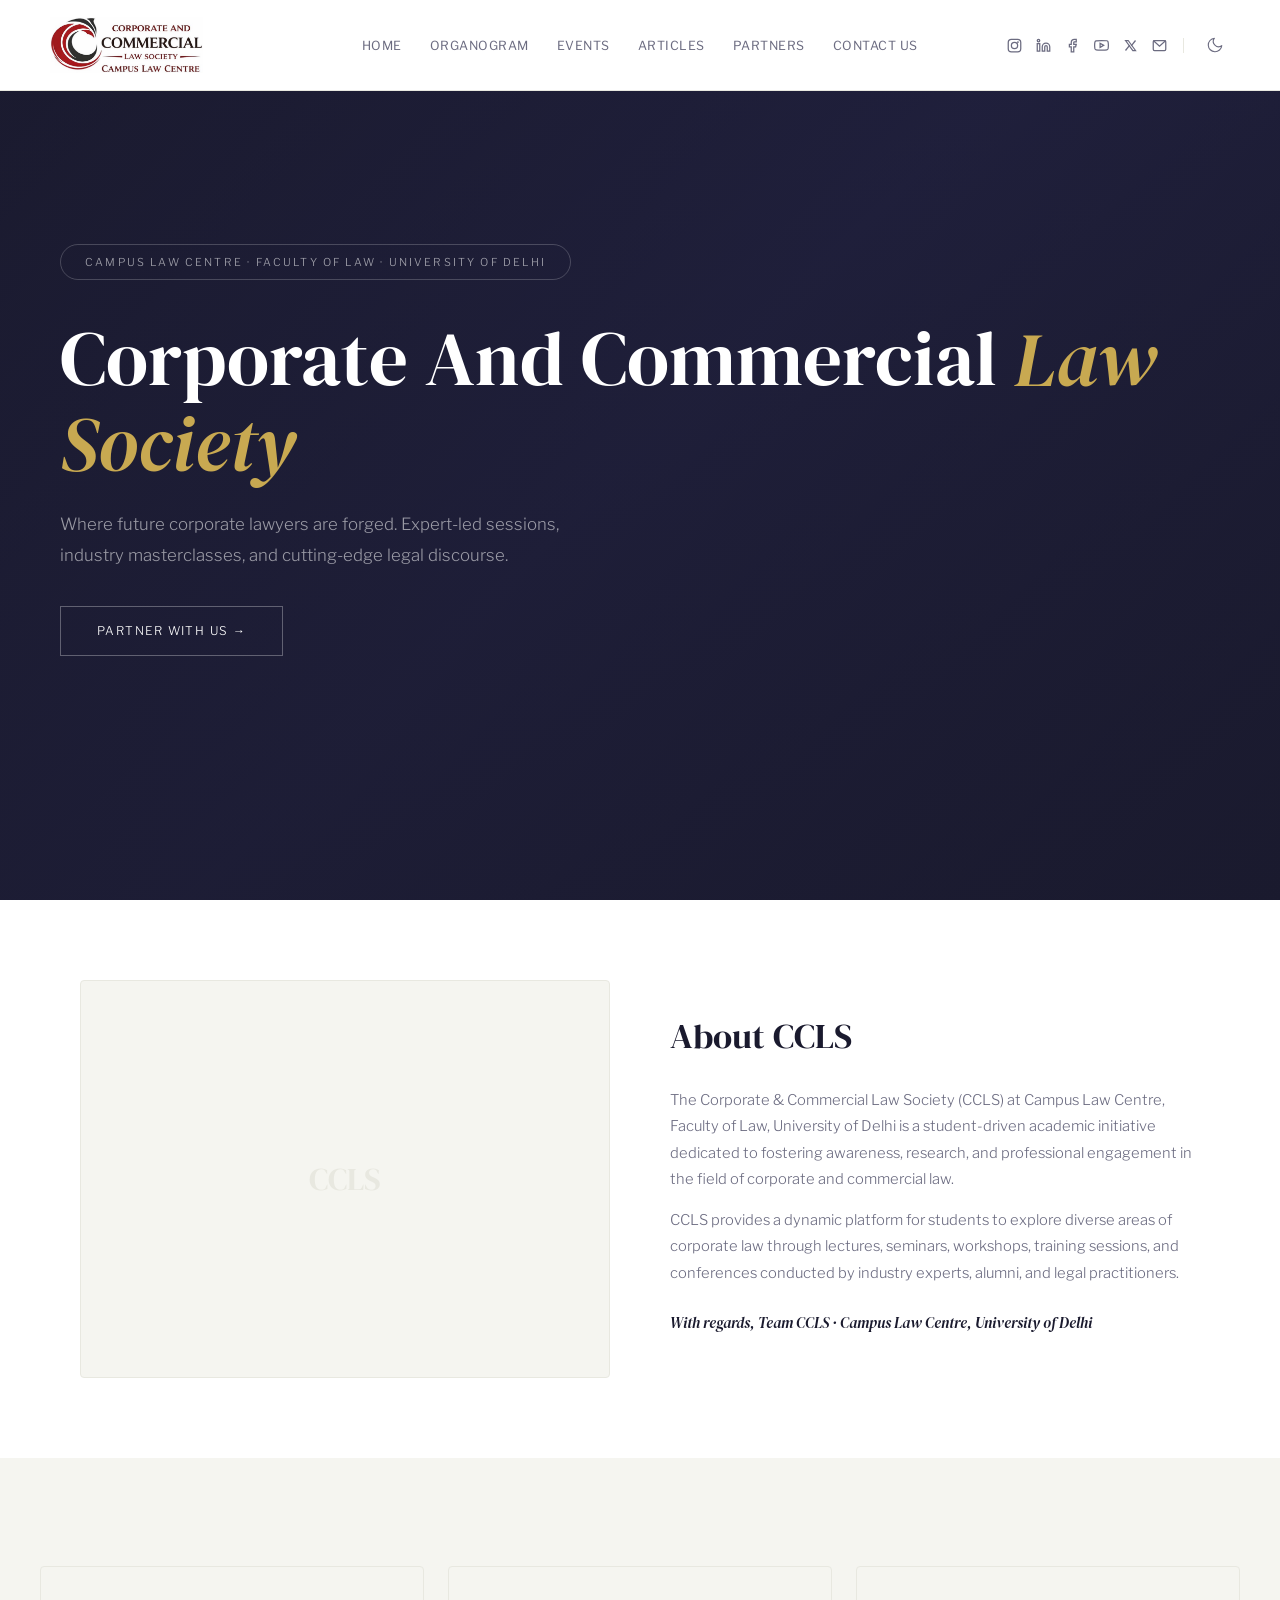
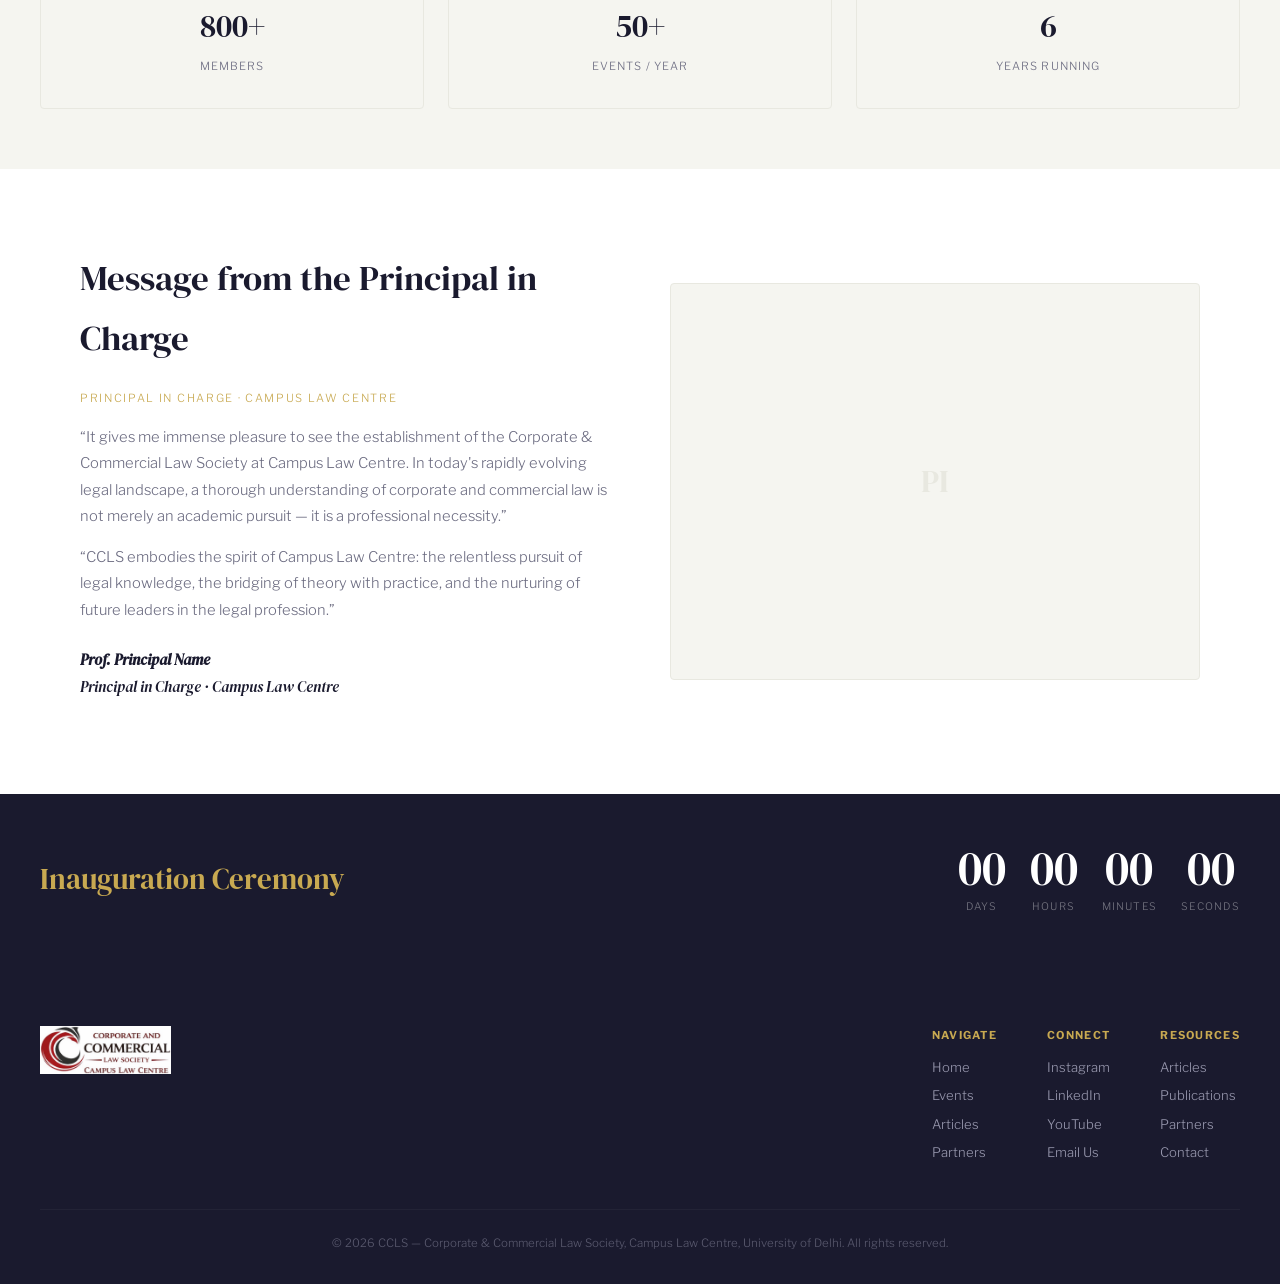
==== index.html @ e7af4789 "Initial website setup with content bridge and article detail page" ====
﻿<!DOCTYPE html>
<html lang="en">
<head>
<meta charset="UTF-8">
<meta name="viewport" content="width=device-width, initial-scale=1.0">
<title>Home &mdash; CCLS | Corporate &amp; Commercial Law Society</title>
<script>
(function(){var t=localStorage.getItem('ccls-theme');if(t==='dark')document.documentElement.setAttribute('data-theme','dark')})();
</script>
<link href="https://fonts.googleapis.com/css2?family=DM+Serif+Display:ital@0;1&family=Libre+Franklin:wght@300;400;500;600&display=swap" rel="stylesheet">
<style>
  :root {
    --bg: #FFFFFF;
    --bg-alt: #F5F5F0;
    --text: #1A1A2E;
    --text-muted: #6B6B80;
    --accent: #1A1A2E;
    --accent-light: #2D2D5E;
    --gold: #C8A951;
    --white: #FFFFFF;
    --border: #E8E8E0;
    --nav-bg: rgba(255,255,255,0.97);
    --footer-bg: #1A1A2E;
    --footer-text: #9A9AB0;
    --transition: 0.35s ease;
  }
  [data-theme="dark"] {
    --bg: #0F0F1A;
    --bg-alt: #1A1A2E;
    --text: #E8E8F0;
    --text-muted: #9A9AB0;
    --accent: #E8E8F0;
    --accent-light: #2D2D5E;
    --border: #2D2D5E;
    --nav-bg: rgba(15,15,26,0.97);
    --footer-bg: #0A0A14;
    --footer-text: #6B6B80;
    --white: #0F0F1A;
  }
  [data-theme="dark"] nav { background:rgba(15,15,26,0.97); border-bottom-color:#2D2D5E; }
  [data-theme="dark"] .nav-links a { color:#9A9AB0; }
  [data-theme="dark"] .nav-links a:hover, [data-theme="dark"] .nav-links a.active { color:#E8E8F0; }
  [data-theme="dark"] .mobile-menu { background:#0F0F1A; border-bottom-color:#2D2D5E; }
  [data-theme="dark"] .mobile-menu a { color:#9A9AB0; border-bottom-color:#2D2D5E; }
  [data-theme="dark"] .hamburger span { background:#E8E8F0; }
  [data-theme="dark"] .nav-social { border-right-color:#2D2D5E; }
  [data-theme="dark"] .theme-toggle { color:#9A9AB0; }
  [data-theme="dark"] .theme-toggle:hover { color:#E8E8F0; }
  [data-theme="dark"] .section-alt { background:var(--bg-alt); }
  [data-theme="dark"] .stat-item { border-color:#2D2D5E; }
  [data-theme="dark"] .stat-number { color:#E8E8F0; }
  [data-theme="dark"] .event-card { border-color:#2D2D5E; }
  [data-theme="dark"] .event-date { background:#0F0F1A; }
  [data-theme="dark"] .event-date strong { color:#E8E8F0; }
  [data-theme="dark"] .article-card { border-color:#2D2D5E; }
  [data-theme="dark"] .split-img-placeholder { background:#1A1A2E; border-color:#2D2D5E; color:#2D2D5E; }
  [data-theme="dark"] .partner-logo { background:#1A1A2E; border-color:#2D2D5E; }
  [data-theme="dark"] .partner-logo img { filter:brightness(0) invert(1) opacity(0.7); }
  [data-theme="dark"] .team-card .photo { background:#1A1A2E; border-color:#2D2D5E; }
  [data-theme="dark"] .contact-form input,
  [data-theme="dark"] .contact-form textarea,
  [data-theme="dark"] .contact-form select { background:#1A1A2E; border-color:#2D2D5E; color:#E8E8F0; }

  .theme-toggle { background:none; border:none; cursor:pointer; color:#6B6B80; padding:6px; display:flex; align-items:center; transition:color var(--transition); flex-shrink:0; }
  .theme-toggle:hover { color:#1A1A2E; }

  * { margin:0; padding:0; box-sizing:border-box; }
  html { scroll-behavior:smooth; }
  body { font-family:'Libre Franklin',sans-serif; background:var(--bg); color:var(--text); line-height:1.7; font-weight:300; }

  /* NAV */
  nav { position:fixed; top:0; width:100%; z-index:1000; background:#FFFFFF;
    border-bottom:1px solid #E8E8E0; }
  .nav-inner { max-width:1400px; margin:0 auto; padding:0 50px; height:90px;
    display:grid; grid-template-columns:1fr auto 1fr; align-items:center; gap:20px; }
  .nav-brand { justify-self:start; }
  .nav-links { justify-self:center; }
  .nav-right { justify-self:end; display:flex; align-items:center; }
  .nav-social { display:flex; gap:14px; align-items:center; margin-right:16px; padding-right:16px; border-right:1px solid var(--border); }
  .nav-social a { color:var(--text-muted); transition:color var(--transition); display:flex; }
  .nav-social a:hover { color:var(--text); }

  .nav-brand { display:flex; align-items:center; gap:16px; text-decoration:none; }
  .nav-logo-img { height:56px; width:auto; }
  .nav-brand-text { display:flex; flex-direction:column; line-height:1.15; }
  .nav-brand-text span:first-child { font-family:'DM Serif Display',serif; font-size:1.15rem; font-weight:400; color:#1A1A2E; }
  .nav-brand-text span:last-child { font-size:0.6rem; letter-spacing:0.15em; text-transform:uppercase; color:#6B6B80; }
  .nav-links { display:flex; gap:28px; list-style:none; align-items:center; }
  .nav-links a { text-decoration:none; color:#6B6B80; font-size:0.78rem; font-weight:400;
    letter-spacing:0.04em; text-transform:uppercase; transition:color var(--transition); }
  .nav-links a:hover, .nav-links a.active { color:#1A1A2E; }
  .hamburger { display:none; flex-direction:column; gap:5px; cursor:pointer; background:none; border:none; padding:5px; }
  .hamburger span { width:22px; height:1.5px; background:#1A1A2E; transition:all 0.3s; }
  .mobile-menu { position:fixed; top:90px; left:0; width:100%; background:#FFFFFF;
    border-bottom:1px solid #E8E8E0; padding:24px 50px; display:none; flex-direction:column; gap:16px; z-index:999; box-shadow:0 4px 20px rgba(0,0,0,0.08); }
  .mobile-menu.open { display:flex; }
  .mobile-menu a { text-decoration:none; color:#6B6B80; font-size:0.85rem; letter-spacing:0.04em;
    text-transform:uppercase; padding:8px 0; border-bottom:1px solid #E8E8E0; }

  /* HERO */
  .hero { min-height:100vh; display:flex; align-items:center; justify-content:center; position:relative; overflow:hidden;
    background:linear-gradient(135deg, #1A1A2E 0%, #2D2D5E 50%, #1A1A2E 100%); }
  .hero-bg { position:absolute; inset:0; z-index:0; overflow:hidden; }
  .hero-bg video { width:100%; height:100%; object-fit:cover; opacity:0.35; }
  .hero-overlay { position:absolute; inset:0; background:linear-gradient(180deg, rgba(26,26,46,0.7) 0%, rgba(26,26,46,0.85) 100%); z-index:1; }
  .hero-content { text-align:left; z-index:2; padding:0 60px; max-width:1400px; width:100%; }
  .hero-badge { display:inline-block;  border:1px solid rgba(255,255,255,0.2); border-radius:50px; padding:8px 24px;
    font-size:0.68rem; letter-spacing:0.2em; text-transform:uppercase; color:rgba(255,255,255,0.6); margin-bottom:36px;
    opacity:0; animation:fadeUp 0.8s 0.2s forwards; }
  .hero-title { font-family:'DM Serif Display',serif; font-size:clamp(2.5rem,6vw,4.8rem); font-weight:400;
    color:#fff; line-height:1.1; margin-bottom:24px; opacity:0; animation:fadeUp 0.8s 0.4s forwards; }
  .hero-title em { font-style:italic; color:var(--gold); }
  .hero-sub { font-size:clamp(0.92rem,1.5vw,1.05rem); color:rgba(255,255,255,0.55); max-width:560px;
    margin:0 0 36px; line-height:1.8; opacity:0; animation:fadeUp 0.8s 0.6s forwards; }
  .hero-btn { display:inline-block; border:1px solid rgba(255,255,255,0.3); color:#fff; padding:14px 36px;
    text-decoration:none; font-size:0.75rem; letter-spacing:0.12em; text-transform:uppercase;
    transition:all var(--transition); opacity:0; animation:fadeUp 0.8s 0.8s forwards; }
  .hero-btn:hover { background:var(--gold); border-color:var(--gold); color:var(--accent); }

  /* PAGE HERO (inner pages) */
  .page-hero { padding:180px 40px 80px; text-align:center; background:var(--accent); }
  .page-hero h1 { font-family:'DM Serif Display',serif; font-size:clamp(2rem,4vw,3.2rem); font-weight:400; color:#fff; margin-bottom:10px; }
  .page-hero p { font-size:0.95rem; color:rgba(255,255,255,0.5); }

  /* SECTIONS */
  .section { padding:100px 40px; max-width:1200px; margin:0 auto; }
  .section-alt { background:var(--bg-alt); }
  .section-dark { background:var(--accent); color:#fff; }
  .section-header { text-align:center; margin-bottom:64px; }
  .section-header .tag { font-size:0.68rem; letter-spacing:0.2em; text-transform:uppercase; color:var(--gold); margin-bottom:14px; }
  .section-header h2 { font-family:'DM Serif Display',serif; font-size:clamp(1.8rem,3.5vw,2.6rem); font-weight:400; margin-bottom:12px; }
  .section-header .line { width:40px; height:2px; background:var(--gold); margin:0 auto; }

  /* SPLIT LAYOUT (image + text side by side like CAS Bristol) */
  .split { display:grid; grid-template-columns:1fr 1fr; gap:60px; align-items:center; padding:80px 40px; max-width:1200px; margin:0 auto; }
  .split-reverse { direction:rtl; } .split-reverse > * { direction:ltr; }
  .split-img { width:100%; aspect-ratio:4/3; object-fit:cover; border-radius:4px; }
  .split-img-placeholder { width:100%; aspect-ratio:4/3; background:var(--bg-alt); border:1px solid var(--border); border-radius:4px;
    display:flex; align-items:center; justify-content:center; font-family:'DM Serif Display',serif; font-size:2rem; color:var(--border); }
  .split-text h2 { font-family:'DM Serif Display',serif; font-size:clamp(1.6rem,3vw,2.2rem); font-weight:400; margin-bottom:20px; }
  .split-text .role { font-size:0.7rem; letter-spacing:0.15em; text-transform:uppercase; color:var(--gold); margin-bottom:16px; }
  .split-text p { color:var(--text-muted); font-size:0.92rem; margin-bottom:14px; line-height:1.8; }
  .split-text .signature { margin-top:24px; font-family:'DM Serif Display',serif; font-style:italic; color:var(--text); }

  /* COUNTDOWN */
  .countdown-bar { background:var(--accent); padding:50px 40px; }
  .countdown-inner { max-width:1200px; margin:0 auto; display:flex; align-items:center; justify-content:space-between; flex-wrap:wrap; gap:24px; }
  .countdown-label { font-family:'DM Serif Display',serif; font-size:clamp(1.2rem,2.5vw,1.8rem); color:var(--gold); }
  .countdown-timer { display:flex; gap:24px; }
  .countdown-unit { text-align:center; }
  .countdown-number { font-family:'DM Serif Display',serif; font-size:clamp(2rem,4vw,3rem); color:#fff; line-height:1; }
  .countdown-text { font-size:0.65rem; letter-spacing:0.12em; text-transform:uppercase; color:rgba(255,255,255,0.4); margin-top:6px; }

  /* STATS */
  .stats-row { display:grid; grid-template-columns:repeat(3,1fr); gap:24px; margin-top:48px; }
  .stat-item { text-align:center; padding:32px 20px; border:1px solid var(--border); border-radius:4px; }
  .stat-number { font-family:'DM Serif Display',serif; font-size:2rem; color:var(--accent); }
  .stat-label { font-size:0.7rem; letter-spacing:0.1em; text-transform:uppercase; color:var(--text-muted); margin-top:4px; }

  /* TEAM GRID (CAS Bristol style - photo cards) */
  .team-tier { margin-bottom:48px; }
  .team-tier-label { text-align:center; font-size:0.68rem; letter-spacing:0.2em; text-transform:uppercase; color:var(--gold); margin-bottom:28px; }
  .team-grid { display:flex; flex-wrap:wrap; justify-content:center; gap:24px; }
  .team-card { width:180px; text-align:center; }
  .team-card-lg { width:220px; }
  .team-card .photo { width:100%; aspect-ratio:3/3.5; background:var(--bg-alt); border:1px solid var(--border); border-radius:4px;
    display:flex; align-items:center; justify-content:center; font-family:'DM Serif Display',serif; font-size:1.8rem; color:var(--border);
    margin-bottom:12px; overflow:hidden; transition:all var(--transition); }
  .team-card-lg .photo { font-size:2.5rem; }
  .team-card:hover .photo { border-color:var(--gold); }
  .team-card .name { font-family:'DM Serif Display',serif; font-size:0.92rem; margin-bottom:2px; }
  .team-card .role { font-size:0.65rem; letter-spacing:0.08em; text-transform:uppercase; color:var(--text-muted); }

  /* EVENT CARDS */
  .events-grid { display:grid; grid-template-columns:repeat(auto-fit,minmax(320px,1fr)); gap:28px; }
  .event-card { border:1px solid var(--border); border-radius:4px; overflow:hidden; transition:all var(--transition); }
  .event-card:hover { box-shadow:0 8px 30px rgba(0,0,0,0.06); transform:translateY(-4px); }
  .event-card-img { height:180px; background:var(--accent); display:flex; align-items:center; justify-content:center; position:relative; }
  .event-card-img .icon { font-size:2.5rem; opacity:0.3; }
  .event-date { position:absolute; top:12px; right:12px; background:#fff; padding:8px 12px; text-align:center; border-radius:4px; }
  .event-date strong { font-family:'DM Serif Display',serif; font-size:1.2rem; display:block; color:var(--accent); }
  .event-date span { font-size:0.6rem; letter-spacing:0.1em; text-transform:uppercase; color:var(--text-muted); }
  .event-card-body { padding:24px; }
  .event-card-body h3 { font-family:'DM Serif Display',serif; font-size:1.1rem; font-weight:400; margin-bottom:10px; }
  .event-card-body p { font-size:0.85rem; color:var(--text-muted); margin-bottom:16px; line-height:1.7; }
  .event-meta { font-size:0.7rem; letter-spacing:0.06em; text-transform:uppercase; color:var(--gold); font-weight:500; }

  /* ARTICLE CARDS */
  .articles-grid { display:grid; grid-template-columns:repeat(auto-fit,minmax(320px,1fr)); gap:28px; }
  .article-card { border:1px solid var(--border); border-radius:4px; padding:28px 24px; transition:all var(--transition);
    display:flex; flex-direction:column; justify-content:space-between; }
  .article-card:hover { box-shadow:0 8px 30px rgba(0,0,0,0.06); transform:translateY(-4px); }
  .article-tag { font-size:0.6rem; letter-spacing:0.1em; text-transform:uppercase; background:var(--accent);
    color:#fff; padding:3px 10px; border-radius:2px; display:inline-block; margin-bottom:14px; }
  .article-card h3 { font-family:'DM Serif Display',serif; font-size:1.1rem; font-weight:400; margin-bottom:10px; }
  .article-card p { font-size:0.85rem; color:var(--text-muted); margin-bottom:18px; line-height:1.7; }
  .article-meta { display:flex; justify-content:space-between; align-items:center; font-size:0.68rem; color:var(--text-muted);
    border-top:1px solid var(--border); padding-top:12px; }
  .article-meta .author { font-weight:500; color:var(--text); }
  .read-more { font-size:0.7rem; font-weight:500; color:var(--accent); text-decoration:none;
    letter-spacing:0.06em; text-transform:uppercase; transition:color var(--transition); }
  .read-more:hover { color:var(--gold); }

  /* PARTNERS MARQUEE */
  .partners-marquee { overflow:hidden; mask-image:linear-gradient(to right,transparent,black 8%,black 92%,transparent);
    -webkit-mask-image:linear-gradient(to right,transparent,black 8%,black 92%,transparent); padding:20px 0; }
  .marquee-track { display:flex; gap:24px; animation:marquee 40s linear infinite; width:max-content; }
  .partner-logo { flex-shrink:0; padding:16px 28px; border:1px solid var(--border); border-radius:8px; background:#fff;
    display:flex; align-items:center; gap:12px; font-size:0.88rem; font-weight:500; color:var(--text);
    white-space:nowrap; transition:all var(--transition); }
  .partner-logo:hover { border-color:var(--gold); transform:translateY(-2px); }
  .partner-icon { width:36px; height:36px; background:var(--accent); border-radius:6px; display:flex; align-items:center;
    justify-content:center; color:#fff; font-family:'DM Serif Display',serif; font-size:0.85rem; font-weight:700; }
  @keyframes marquee { from{transform:translateX(0)} to{transform:translateX(-50%)} }

  /* PUBLICATIONS */
  .pub-grid { display:grid; grid-template-columns:repeat(auto-fit,minmax(300px,1fr)); gap:28px; }
  .pub-card { border:1px solid var(--border); border-radius:4px; padding:28px 24px; transition:all var(--transition);
    display:flex; flex-direction:column; justify-content:space-between; }
  .pub-card:hover { box-shadow:0 8px 30px rgba(0,0,0,0.06); transform:translateY(-4px); }
  .pub-card-header { display:flex; align-items:center; gap:14px; margin-bottom:16px; }
  .pub-icon { width:44px; height:44px; background:var(--accent); border-radius:8px; display:flex; align-items:center;
    justify-content:center; font-size:1.2rem; }
  .pub-card h3 { font-family:'DM Serif Display',serif; font-size:1.05rem; font-weight:400; }
  .pub-card p { font-size:0.85rem; color:var(--text-muted); line-height:1.7; margin-bottom:18px; }
  .pub-meta { display:flex; justify-content:space-between; align-items:center; font-size:0.68rem; color:var(--text-muted);
    border-top:1px solid var(--border); padding-top:12px; }

  /* CONTACT */
  .contact-grid { display:grid; grid-template-columns:1fr 1.2fr; gap:60px; }
  .contact-info h3 { font-family:'DM Serif Display',serif; font-size:1.4rem; font-weight:400; margin-bottom:16px; }
  .contact-info p { color:var(--text-muted); font-size:0.9rem; margin-bottom:24px; }
  .contact-detail { display:flex; align-items:flex-start; gap:12px; margin-bottom:18px; }
  .contact-detail-icon { width:36px; height:36px; background:var(--accent); border-radius:50%; display:flex;
    align-items:center; justify-content:center; color:#fff; font-size:0.9rem; flex-shrink:0; }
  .contact-detail div { font-size:0.88rem; color:var(--text-muted); }
  .contact-detail strong { color:var(--text); display:block; font-size:0.7rem; letter-spacing:0.08em; text-transform:uppercase; margin-bottom:2px; }
  .contact-form { display:flex; flex-direction:column; gap:16px; }
  .form-row { display:grid; grid-template-columns:1fr 1fr; gap:16px; }
  .contact-form input, .contact-form textarea { width:100%; padding:14px 18px; border:1px solid var(--border); border-radius:4px;
    font-family:inherit; font-size:0.88rem; background:var(--bg-alt); transition:border-color var(--transition); outline:none; }
  .contact-form input:focus, .contact-form textarea:focus { border-color:var(--accent); }
  .contact-form textarea { min-height:140px; resize:vertical; }
  .submit-btn { padding:14px 32px; background:var(--accent); color:#fff; border:none; border-radius:4px; font-size:0.78rem;
    letter-spacing:0.1em; text-transform:uppercase; cursor:pointer; transition:all var(--transition); }
  .submit-btn:hover { background:var(--accent-light); }

  /* FOOTER */
  footer { background:var(--footer-bg); color:var(--footer-text); padding:60px 40px 30px; }
  .footer-inner { max-width:1200px; margin:0 auto; }
  .footer-top { display:flex; justify-content:space-between; align-items:start; margin-bottom:40px; flex-wrap:wrap; gap:40px; }
  .footer-brand { display:flex; align-items:center; gap:12px; }
  .footer-brand img { height:48px; }
  .footer-brand p { font-size:0.82rem; color:var(--footer-text); margin-top:8px; }
  .footer-links { display:flex; gap:50px; }
  .footer-col h4 { font-size:0.68rem; letter-spacing:0.12em; text-transform:uppercase; color:var(--gold); margin-bottom:12px; }
  .footer-col a { display:block; color:var(--footer-text); text-decoration:none; font-size:0.82rem; margin-bottom:6px; transition:color 0.3s; }
  .footer-col a:hover { color:#fff; }
  .footer-bottom { border-top:1px solid rgba(255,255,255,0.08); padding-top:24px; text-align:center; font-size:0.72rem; opacity:0.5; }

  /* ANIMATIONS */
  @keyframes fadeUp { from{opacity:0;transform:translateY(24px)} to{opacity:1;transform:translateY(0)} }

  /* RESPONSIVE */
  @media (max-width:900px) {
    .nav-links { display:none; } .hamburger { display:flex; } .nav-inner { grid-template-columns:1fr auto !important; }
    .split { grid-template-columns:1fr; gap:32px; }
    .split-reverse { direction:ltr; }
    .contact-grid { grid-template-columns:1fr; }
    .form-row { grid-template-columns:1fr; }
    .stats-row { grid-template-columns:1fr; }
    .countdown-inner { justify-content:center; text-align:center; }
    .countdown-label { width:100%; text-align:center; }
  }
  @media (max-width:600px) {
    .nav-inner { padding:0 20px; }
    .section { padding:60px 20px; }
    .split { padding:60px 20px; }
  }
</style>
</head>
<body>
<nav>
  <div class="nav-inner">
    <a href="index.html" class="nav-brand">
      <img src="[data-uri]" alt="CCLS" class="nav-logo-img">
    </a>
    <ul class="nav-links">
      <li><a href="index.html">Home</a></li>
      <li><a href="faculty-team.html">Organogram</a></li>
      <li><a href="events.html">Events</a></li>
      <li><a href="articles.html">Articles</a></li>
      <li><a href="partners.html">Partners</a></li>
      <li><a href="contact.html">Contact Us</a></li>
    </ul>
    <div class="nav-right"><div class="nav-social">
        <a href="https://www.instagram.com/" target="_blank" aria-label="Instagram"><svg width="15" height="15" viewBox="0 0 24 24" fill="none" stroke="currentColor" stroke-width="2"><rect x="2" y="2" width="20" height="20" rx="5"/><circle cx="12" cy="12" r="5"/><circle cx="17.5" cy="6.5" r="1.5" fill="currentColor" stroke="none"/></svg></a>
        <a href="https://www.linkedin.com/" target="_blank" aria-label="LinkedIn"><svg width="15" height="15" viewBox="0 0 24 24" fill="none" stroke="currentColor" stroke-width="2"><path d="M16 8a6 6 0 0 1 6 6v7h-4v-7a2 2 0 0 0-4 0v7h-4v-7a6 6 0 0 1 6-6z"/><rect x="2" y="9" width="4" height="12"/><circle cx="4" cy="4" r="2"/></svg></a>
        <a href="https://www.facebook.com/" target="_blank" aria-label="Facebook"><svg width="15" height="15" viewBox="0 0 24 24" fill="none" stroke="currentColor" stroke-width="2"><path d="M18 2h-3a5 5 0 0 0-5 5v3H7v4h3v8h4v-8h3l1-4h-4V7a1 1 0 0 1 1-1h3z"/></svg></a>
        <a href="https://www.youtube.com/" target="_blank" aria-label="YouTube"><svg width="15" height="15" viewBox="0 0 24 24" fill="none" stroke="currentColor" stroke-width="2"><path d="M22.54 6.42a2.78 2.78 0 0 0-1.94-2C18.88 4 12 4 12 4s-6.88 0-8.6.46a2.78 2.78 0 0 0-1.94 2A29 29 0 0 0 1 11.75a29 29 0 0 0 .46 5.33A2.78 2.78 0 0 0 3.4 19.1c1.72.46 8.6.46 8.6.46s6.88 0 8.6-.46a2.78 2.78 0 0 0 1.94-2 29 29 0 0 0 .46-5.25 29 29 0 0 0-.46-5.43z"/><polygon points="9.75 15.02 15.5 11.75 9.75 8.48 9.75 15.02"/></svg></a>
        <a href="https://x.com/" target="_blank" aria-label="X"><svg width="15" height="15" viewBox="0 0 24 24" fill="none" stroke="currentColor" stroke-width="2"><path d="M4 4l11.73 16h4.27L8.27 4H4z"/><path d="M4 20l6.77-8.5"/><path d="M20 4l-6.77 8.5"/></svg></a>
        <a href="mailto:ccls@clc.du.ac.in" aria-label="Email"><svg width="15" height="15" viewBox="0 0 24 24" fill="none" stroke="currentColor" stroke-width="2"><rect x="2" y="4" width="20" height="16" rx="2"/><path d="M22 4L12 13 2 4"/></svg></a>
      </div>
      <button class="theme-toggle" id="themeToggle" aria-label="Toggle dark mode" title="Toggle dark mode">
      <svg id="icon-sun" xmlns="http://www.w3.org/2000/svg" width="18" height="18" viewBox="0 0 24 24" fill="none" stroke="currentColor" stroke-width="1.5" stroke-linecap="round" stroke-linejoin="round" style="display:none"><circle cx="12" cy="12" r="4"/><path d="M12 2v2M12 20v2M4.93 4.93l1.41 1.41M17.66 17.66l1.41 1.41M2 12h2M20 12h2M4.93 19.07l1.41-1.41M17.66 6.34l1.41-1.41"/></svg>
      <svg id="icon-moon" xmlns="http://www.w3.org/2000/svg" width="18" height="18" viewBox="0 0 24 24" fill="none" stroke="currentColor" stroke-width="1.5" stroke-linecap="round" stroke-linejoin="round"><path d="M21 12.79A9 9 0 1 1 11.21 3 7 7 0 0 0 21 12.79z"/></svg>
    </button></div>
    <button class="hamburger" onclick="toggleMenu()"><span></span><span></span><span></span></button>
  </div>
</nav>
<div class="mobile-menu" id="mobileMenu">
  <a href="index.html" onclick="closeMenu()">Home</a>
  <a href="faculty-team.html" onclick="closeMenu()">Organogram</a>
  <a href="events.html" onclick="closeMenu()">Events</a>
  <a href="articles.html" onclick="closeMenu()">Articles</a>
  <a href="partners.html" onclick="closeMenu()">Partners</a>
  <a href="contact.html" onclick="closeMenu()">Contact Us</a>
</div>

<section class="hero" id="home">
  <div class="hero-bg"><video autoplay muted loop playsinline><source src="https://video.wixstatic.com/video/2e2a49_5d6a71cd5ae243779f1a812b91512aa7/1080p/mp4/file.mp4" type="video/mp4"></video></div>
  <div class="hero-overlay"></div>
  <div class="hero-content">
    <div class="hero-badge">Campus Law Centre &middot; Faculty of Law &middot; University of Delhi</div>
    <h1 class="hero-title">Corporate And<br>Commercial <em>Law Society</em></h1>
    <p class="hero-sub">Where future corporate lawyers are forged. Expert-led sessions, industry masterclasses, and cutting-edge legal discourse.</p>
    <a href="contact.html" class="hero-btn">Partner With Us &rarr;</a>
  </div>
</section>

<div class="split">
  <div class="split-img-placeholder">CCLS</div>
  <div class="split-text">
    <h2>About CCLS</h2>
    <p>The Corporate &amp; Commercial Law Society (CCLS) at Campus Law Centre, Faculty of Law, University of Delhi is a student-driven academic initiative dedicated to fostering awareness, research, and professional engagement in the field of corporate and commercial law.</p>
    <p>CCLS provides a dynamic platform for students to explore diverse areas of corporate law through lectures, seminars, workshops, training sessions, and conferences conducted by industry experts, alumni, and legal practitioners.</p>
    <p class="signature">With regards,<br><strong>Team CCLS</strong><br>Campus Law Centre, University of Delhi</p>
  </div>
</div>

<div class="section-alt" style="padding:60px 40px">
  <div style="max-width:1200px;margin:0 auto">
    <div class="stats-row">
      <div class="stat-item"><div class="stat-number">800+</div><div class="stat-label">Members</div></div>
      <div class="stat-item"><div class="stat-number">50+</div><div class="stat-label">Events / Year</div></div>
      <div class="stat-item"><div class="stat-number">6</div><div class="stat-label">Years Running</div></div>
    </div>
  </div>
</div>

<div class="split split-reverse">
  <div class="split-img-placeholder">PI</div>
  <div class="split-text">
    <h2>Message from the Principal in Charge</h2>
    <div class="role">Principal in Charge, Campus Law Centre</div>
    <p>&ldquo;It gives me immense pleasure to see the establishment of the Corporate &amp; Commercial Law Society at Campus Law Centre. In today&rsquo;s rapidly evolving legal landscape, a thorough understanding of corporate and commercial law is not merely an academic pursuit &mdash; it is a professional necessity.&rdquo;</p>
    <p>&ldquo;CCLS embodies the spirit of Campus Law Centre: the relentless pursuit of legal knowledge, the bridging of theory with practice, and the nurturing of future leaders in the legal profession.&rdquo;</p>
    <p class="signature"><strong>Prof. Principal Name</strong><br>Principal in Charge &middot; Campus Law Centre</p>
  </div>
</div>

<div class="countdown-bar">
  <div class="countdown-inner">
    <div class="countdown-label">Inauguration Ceremony</div>
    <div class="countdown-timer">
      <div class="countdown-unit"><div class="countdown-number" id="cd-days">00</div><div class="countdown-text">Days</div></div>
      <div class="countdown-unit"><div class="countdown-number" id="cd-hours">00</div><div class="countdown-text">Hours</div></div>
      <div class="countdown-unit"><div class="countdown-number" id="cd-mins">00</div><div class="countdown-text">Minutes</div></div>
      <div class="countdown-unit"><div class="countdown-number" id="cd-secs">00</div><div class="countdown-text">Seconds</div></div>
    </div>
  </div>
</div>

<footer>
  <div class="footer-inner">
    <div class="footer-top">
      <div>
        <div class="footer-brand">
          <img src="[data-uri]" alt="CCLS">
        </div>
      </div>
      <div class="footer-links">
        <div class="footer-col"><h4>Navigate</h4><a href="index.html">Home</a><a href="about.html">About</a><a href="events.html">Events</a><a href="faculty-team.html">Organogram</a></div>
        <div class="footer-col"><h4>Connect</h4><a href="https://www.instagram.com/" target="_blank">Instagram</a><a href="https://www.linkedin.com/" target="_blank">LinkedIn</a><a href="https://www.youtube.com/" target="_blank">YouTube</a><a href="/cdn-cgi/l/email-protection#395a5a554a795a555a175d4c17585a175057">Email Us</a></div>
        <div class="footer-col"><h4>Resources</h4><a href="articles.html">Articles</a><a href="publications.html">Publications</a><a href="partners.html">Partners</a><a href="contact.html">Contact</a></div>
      </div>
    </div>
    <div class="footer-bottom">&copy; 2026 CCLS &mdash; Corporate &amp; Commercial Law Society, Campus Law Centre, University of Delhi. All rights reserved.</div>
  </div>
</footer>
<script data-cfasync="false" src="/cdn-cgi/scripts/5c5dd728/cloudflare-static/email-decode.min.js"></script><script>
function toggleMenu(){document.getElementById('mobileMenu').classList.toggle('open')}
function closeMenu(){document.getElementById('mobileMenu').classList.remove('open')}
</script>
<script>
(function(){var t=new Date('2026-04-25T10:00:00+05:30').getTime();
function u(){var n=Date.now(),d=t-n;if(d<=0)return;
var dd=Math.floor(d/864e5),hh=Math.floor(d%864e5/36e5),mm=Math.floor(d%36e5/6e4),ss=Math.floor(d%6e4/1e3);
function s(id,v){var e=document.getElementById(id);if(e)e.textContent=String(v).padStart(2,'0')}
s('cd-days',dd);s('cd-hours',hh);s('cd-mins',mm);s('cd-secs',ss)}
u();setInterval(u,1e3)})();
</script>
<script>
(function(){
  // Apply saved theme immediately
  var saved = localStorage.getItem('ccls-theme');
  if(saved === 'dark') {
    document.documentElement.setAttribute('data-theme','dark');
  }
  
  // Set up toggle after DOM ready
  function initToggle(){
    var btn = document.getElementById('themeToggle');
    if(!btn) return;
    var sunIcon = document.getElementById('icon-sun');
    var moonIcon = document.getElementById('icon-moon');
    
    // Update icons based on current state
    function updateIcons(){
      var isDark = document.documentElement.getAttribute('data-theme') === 'dark';
      if(sunIcon) sunIcon.style.display = isDark ? 'block' : 'none';
      if(moonIcon) moonIcon.style.display = isDark ? 'none' : 'block';
    }
    updateIcons();
    
    btn.addEventListener('click', function(){
      var isDark = document.documentElement.getAttribute('data-theme') === 'dark';
      if(isDark){
        document.documentElement.removeAttribute('data-theme');
        localStorage.setItem('ccls-theme','light');
      } else {
        document.documentElement.setAttribute('data-theme','dark');
        localStorage.setItem('ccls-theme','dark');
      }
      updateIcons();
    });
  }
  
  if(document.readyState === 'loading'){
    document.addEventListener('DOMContentLoaded', initToggle);
  } else {
    initToggle();
  }
})();
</script>
<script src="content-bridge.js"></script>
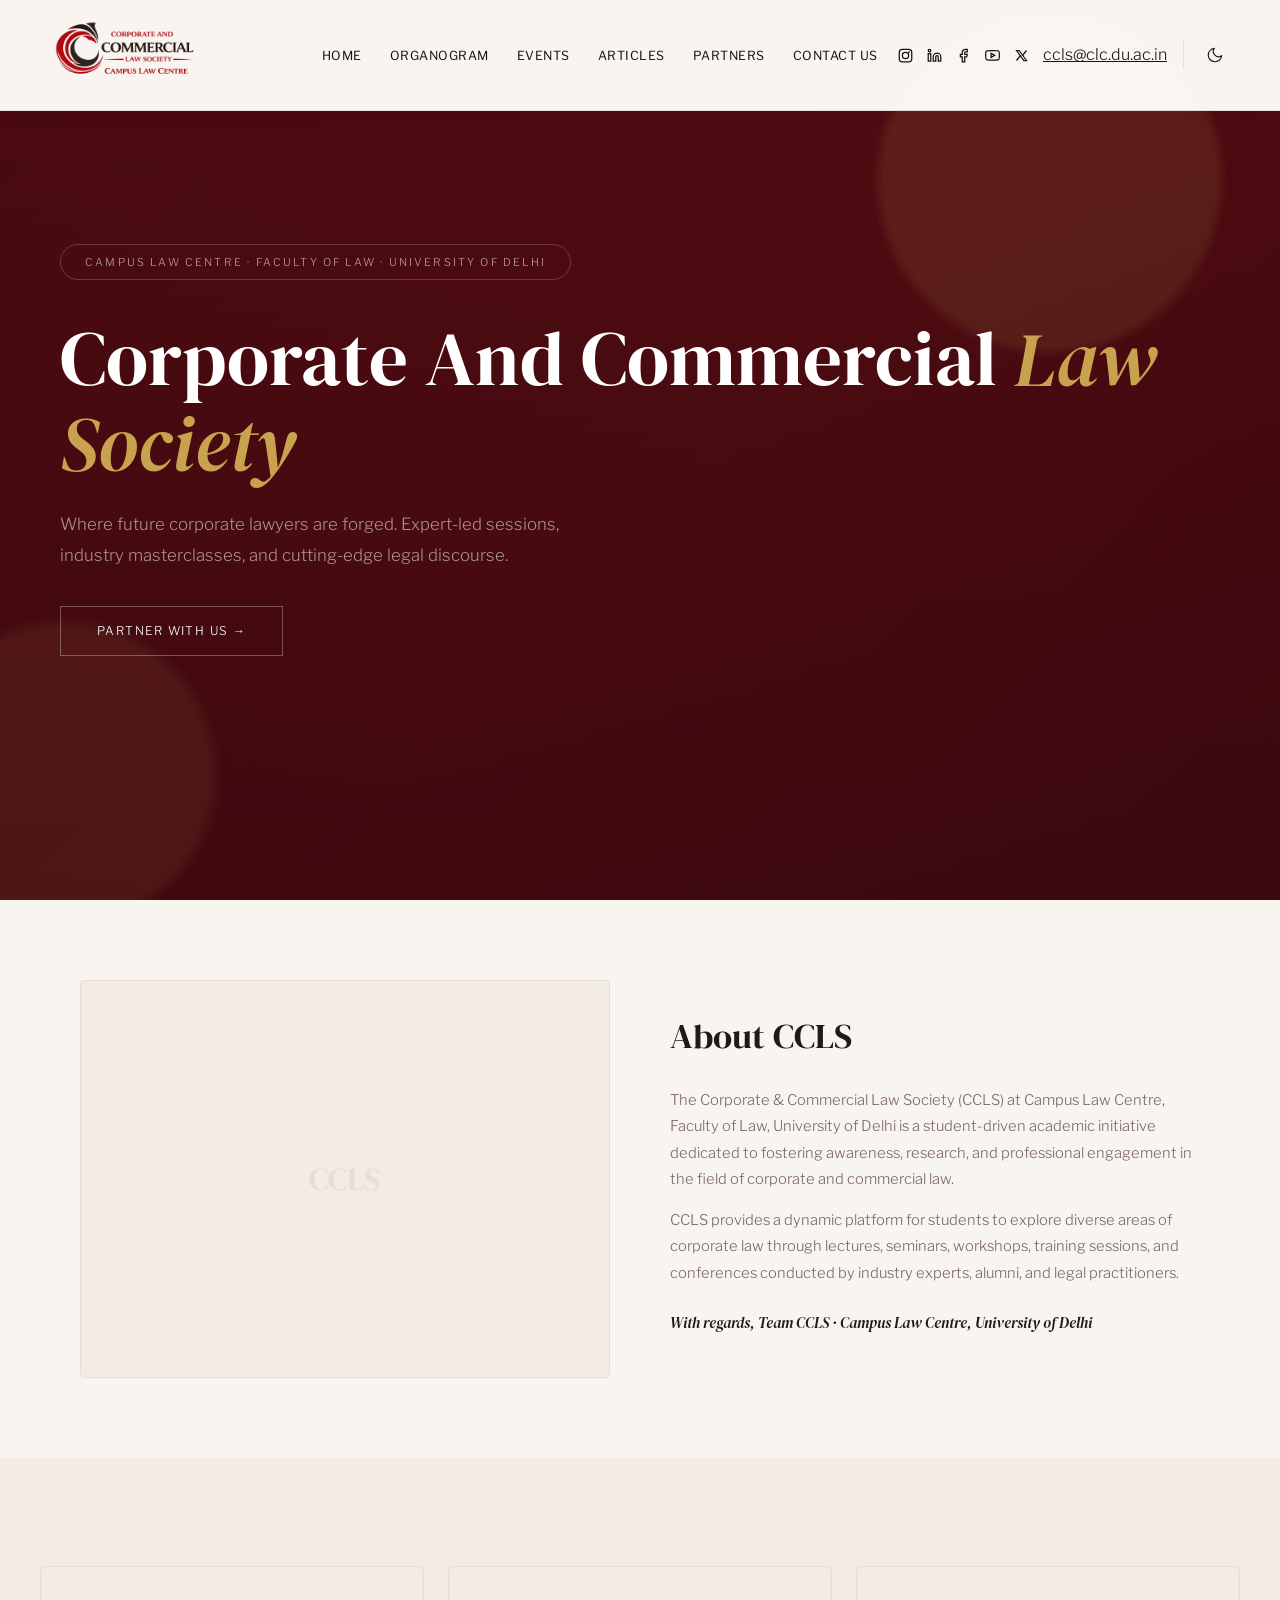
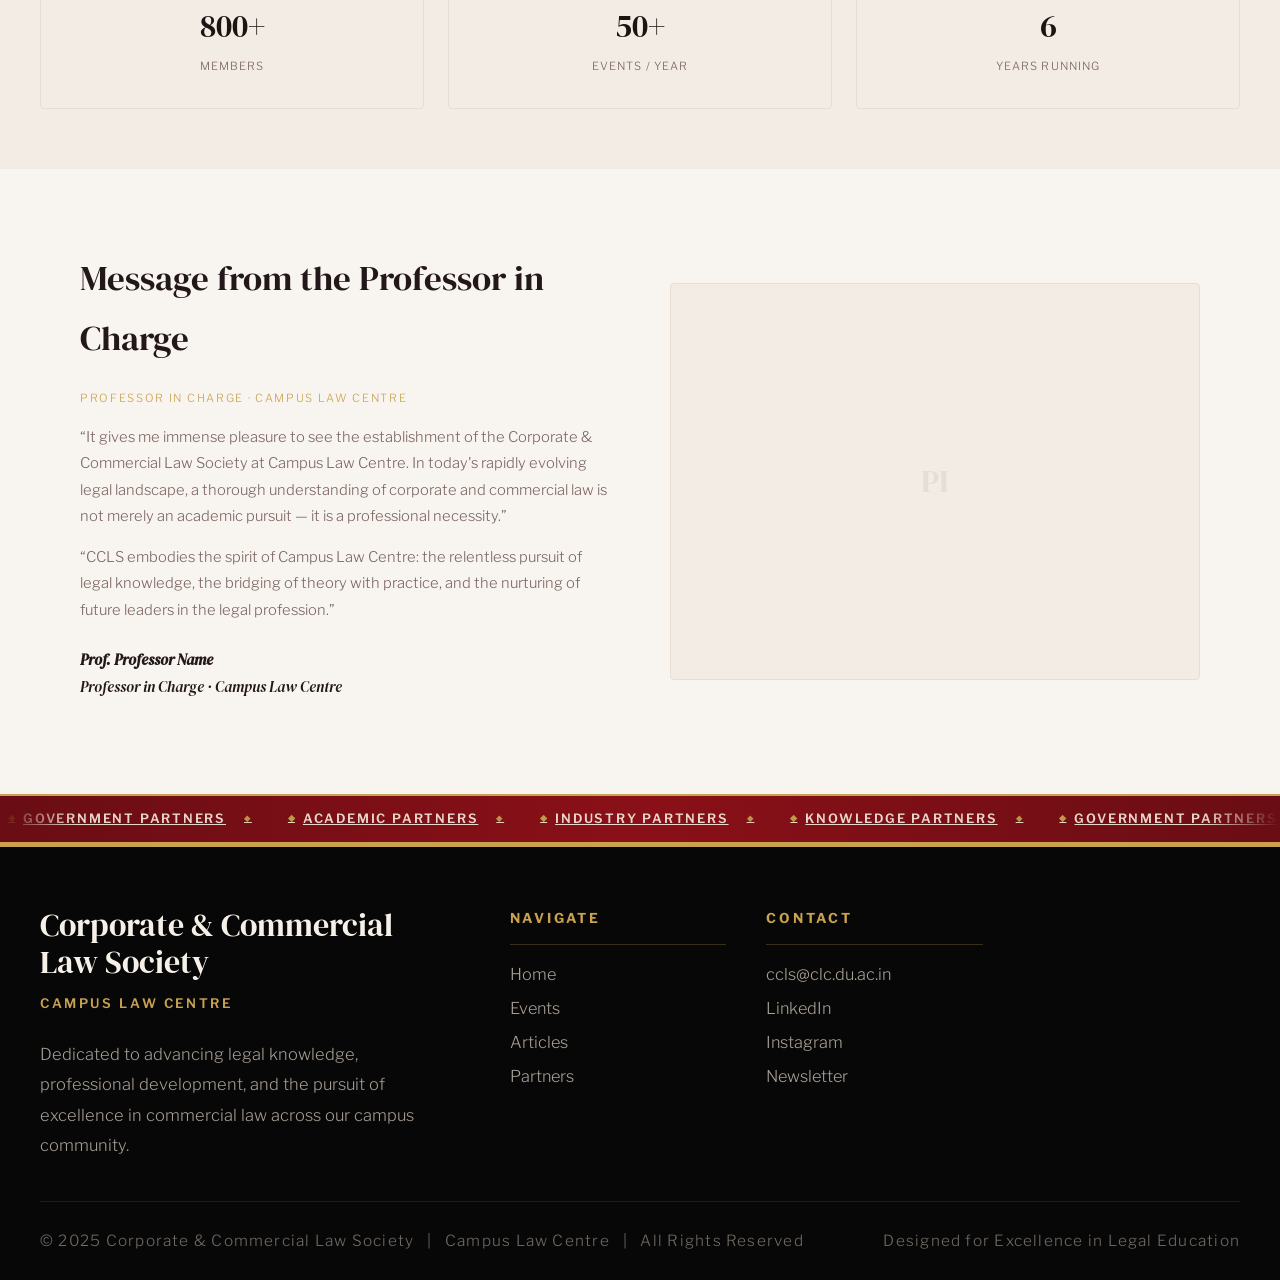
==== commit 97a721fa: "Sync admin-public content flow and add partner ticker strips" ====
--- a/index.html
+++ b/index.html
@@ -278,12 +278,13 @@
     .split { padding:60px 20px; }
   }
 </style>
+<link rel="stylesheet" href="theme-grading.css">
 </head>
 <body>
 <nav>
   <div class="nav-inner">
     <a href="index.html" class="nav-brand">
-      <img src="[data-uri]" alt="CCLS" class="nav-logo-img">
+      <img src="light_theme.png" alt="CCLS Logo" class="nav-logo-img">
     </a>
     <ul class="nav-links">
       <li><a href="index.html">Home</a></li>
@@ -351,54 +352,76 @@
 <div class="split split-reverse">
   <div class="split-img-placeholder">PI</div>
   <div class="split-text">
-    <h2>Message from the Principal in Charge</h2>
-    <div class="role">Principal in Charge, Campus Law Centre</div>
+    <h2>Message from the Professor in Charge</h2>
+    <div class="role">Professor in Charge, Campus Law Centre</div>
     <p>&ldquo;It gives me immense pleasure to see the establishment of the Corporate &amp; Commercial Law Society at Campus Law Centre. In today&rsquo;s rapidly evolving legal landscape, a thorough understanding of corporate and commercial law is not merely an academic pursuit &mdash; it is a professional necessity.&rdquo;</p>
     <p>&ldquo;CCLS embodies the spirit of Campus Law Centre: the relentless pursuit of legal knowledge, the bridging of theory with practice, and the nurturing of future leaders in the legal profession.&rdquo;</p>
-    <p class="signature"><strong>Prof. Principal Name</strong><br>Principal in Charge &middot; Campus Law Centre</p>
-  </div>
-</div>
-
-<div class="countdown-bar">
-  <div class="countdown-inner">
-    <div class="countdown-label">Inauguration Ceremony</div>
-    <div class="countdown-timer">
-      <div class="countdown-unit"><div class="countdown-number" id="cd-days">00</div><div class="countdown-text">Days</div></div>
-      <div class="countdown-unit"><div class="countdown-number" id="cd-hours">00</div><div class="countdown-text">Hours</div></div>
-      <div class="countdown-unit"><div class="countdown-number" id="cd-mins">00</div><div class="countdown-text">Minutes</div></div>
-      <div class="countdown-unit"><div class="countdown-number" id="cd-secs">00</div><div class="countdown-text">Seconds</div></div>
+    <p class="signature"><strong>Prof. Professor Name</strong><br>Professor in Charge &middot; Campus Law Centre</p>
+  </div>
+</div>
+
+<div class="pre-footer-cta">
+  <div class="pre-footer-cta-inner">
+    <div class="pre-footer-cta-copy">
+      <h2 class="pre-footer-cta-title">Ready to shape your <em>legal career?</em></h2>
+      <p class="pre-footer-cta-text">Membership is open to all students. Join hundreds of future commercial lawyers.</p>
     </div>
+    <div class="pre-footer-cta-actions">
+      <a class="pre-footer-cta-btn pre-footer-cta-btn-primary" href="contact.html">Join Now - Free</a>
+      <a class="pre-footer-cta-btn pre-footer-cta-btn-secondary" href="contact.html">Get In Touch</a>
+    </div>
+  </div>
+</div>
+
+<div class="partners-name-strip" aria-label="Partner strip">
+  <div class="partners-marquee">
+    <div class="marquee-track"></div>
   </div>
 </div>
 
 <footer>
   <div class="footer-inner">
     <div class="footer-top">
-      <div>
-        <div class="footer-brand">
-          <img src="[data-uri]